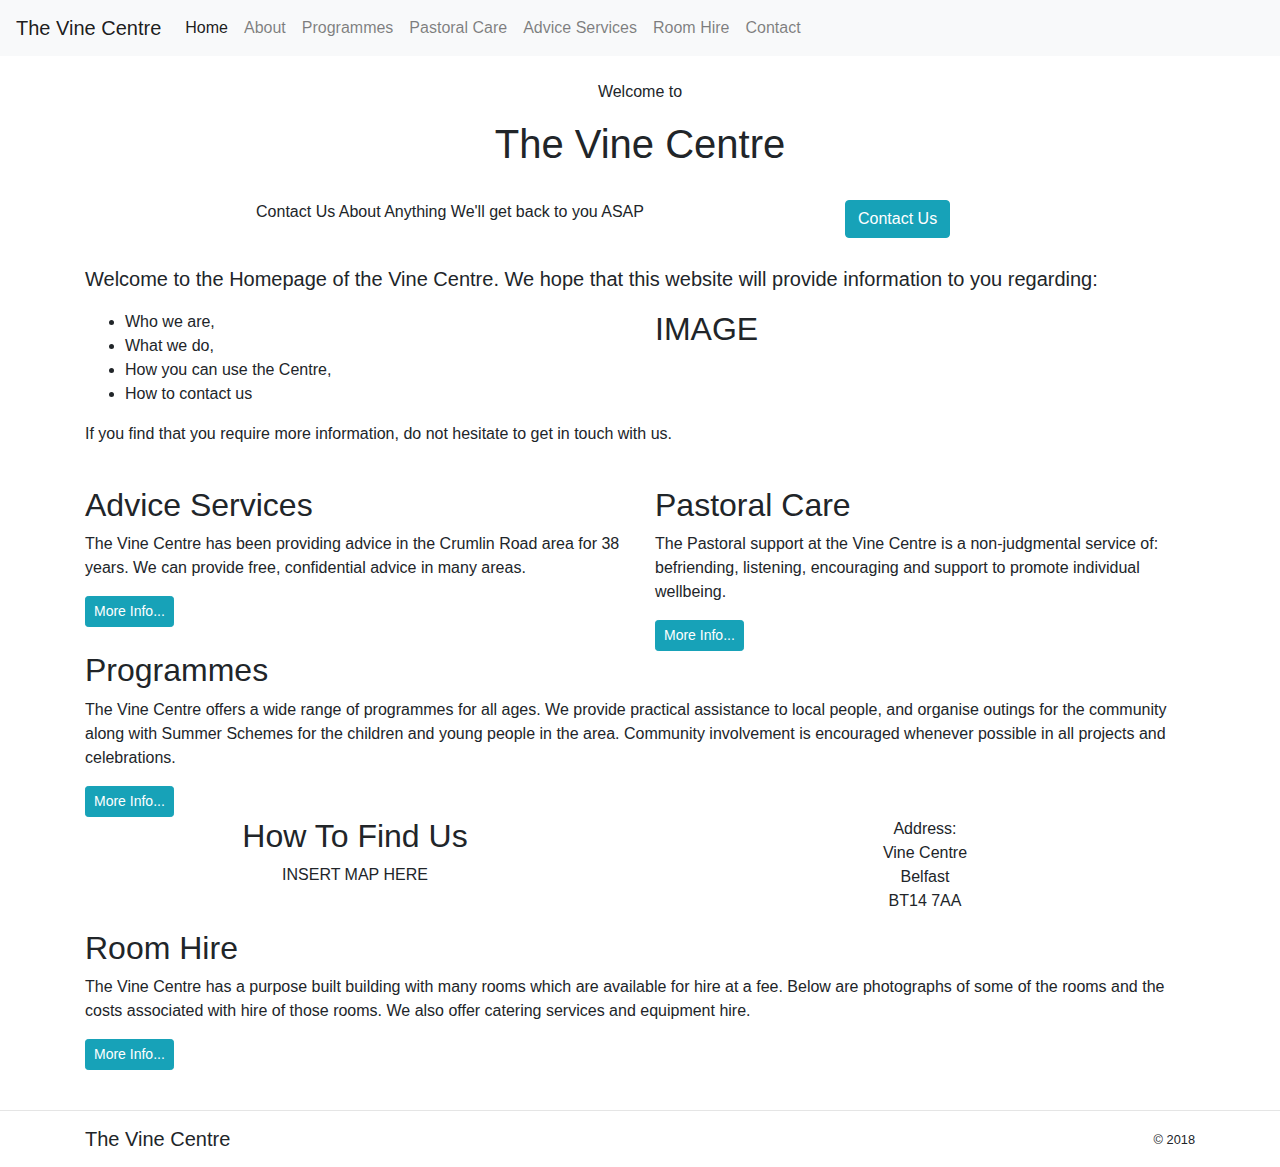
==== index.html @ 48b1f0ba "links added" ====
<!DOCTYPE html>
<html lang="en">

<head>
    <meta charset="UTF-8">
    <meta name="viewport" content="width=device-width, initial-scale=1.0 shrink-to-fit=no">
    <meta http-equiv="X-UA-Compatible" content="ie=edge">
    <title>The Vine Centre - Crumlin Road Belfast - Home</title>
    <link rel="stylesheet" href="https://maxcdn.bootstrapcdn.com/bootstrap/4.0.0/css/bootstrap.min.css" integrity="sha384-Gn5384xqQ1aoWXA+058RXPxPg6fy4IWvTNh0E263XmFcJlSAwiGgFAW/dAiS6JXm" crossorigin="anonymous">
</head>

<body>
    <header>
        <nav class="navbar navbar-expand-lg navbar-light bg-light">
            <a class="navbar-brand" href="#">The Vine Centre</a>
            <button class="navbar-toggler" type="button" data-toggle="collapse" data-target="#navbarNav" aria-controls="navbarNav" aria-expanded="false" aria-label="Toggle navigation">
                <span class="navbar-toggler-icon"></span>
            </button>
            <div class="collapse navbar-collapse" id="navbarNav">
                <ul class="navbar-nav">
                    <li class="nav-item active">
                        <a class="nav-link" href="/">Home <span class="sr-only">(current)</span></a>
                    </li>
                    <li class="nav-item">
                        <a class="nav-link" href="about.html">About</a>
                    </li>
                    <li class="nav-item">
                        <a class="nav-link" href="programmes.html">Programmes</a>
                    </li>
                    <li class="nav-item">
                        <a class="nav-link" href="pastoral.html">Pastoral Care</a>
                    </li>
                    <li class="nav-item">
                        <a class="nav-link" href="advice.html">Advice Services</a>
                    </li>
                    <li class="nav-item">
                        <a class="nav-link" href="rooms.html">Room Hire</a>
                    </li>
                    <li class="nav-item">
                        <a class="nav-link" href="contact.html">Contact</a>
                    </li>
                </ul>
            </div>
        </nav>
    </header>
    
    <br>
    
    <section class="text-center" id="hero">
        <p>Welcome to</p>
        <h1>The Vine Centre</h1>
    </section><!-- hero -->
    
    <br>
    
    <section id="contact-section">
        <div class="container">
            <div class="row">
                <div class="text-center d-none d-sm-inline col-sm-8">
                    <p>Contact Us About Anything We'll get back to you ASAP</p>
                </div>
                <div class="col-8 offset-4 col-sm-4 offset-sm-0">
                    <a href="/" class="btn btn-info">Contact Us</a>
                </div>
            </div>
        </div>
    </section><!-- contact-section -->
    
    <br>
    
    <section id="welcome">
        <div class="container">
            <div class="row">
                <div class="col-12">
                    <p class="lead">Welcome to the Homepage of the Vine Centre. We hope that this website will provide information to you regarding:</p>
                </div><!-- row -->
            </div>
                
            <div class="row">
                <div class="col-12 col-sm-6">
                    <ul>
                        <li>Who we are,</li>
                        <li>What we do,</li>
                        <li>How you can use the Centre,</li>
                        <li>How to contact us</li>
                    </ul>
                </div>
                
                <div class="d-none d-sm-block col-sm-6">
                    <h2>IMAGE</h2>
                </div>
            </div><!-- row -->
            
            <div class="row"> 
                <div class="col-12">
                    <p>If you find that you require more information, do not hesitate to get in touch with us.</p>
                </div>
            </div><!-- row -->
        </div>
    </section><!-- welcome -->
    
    <br>
    
    <section id="page-intros">
        <div class="container">
            <div class="row">
                <div class="col-12 col-sm-6" id="advice">
                    <h2>Advice Services</h2>
                    <p>The Vine Centre has been providing advice in the Crumlin Road area for 38 years. We can provide free, confidential advice in many areas.</p>
                    <a href="advice.html" class="btn btn-info btn-sm">More Info...</a>
                </div><!-- advice -->
                
                <div class="col-12 col-sm-6" id="pastoral">
                    <h2>Pastoral Care</h2>
                    <p> The Pastoral support at the Vine Centre is a non-judgmental service of: befriending, listening, encouraging and support to promote individual wellbeing.</p>
                    <a href="pastoral.html" class="btn btn-info btn-sm">More Info...</a>
                </div><!-- pastoral -->
                
                <div class="col-12" id="programmes">
                    <h2>Programmes</h2>
                    <p>The Vine Centre offers a wide range of programmes for all ages. We provide practical assistance to local people, and organise outings for the community along with Summer Schemes for the children and young people in the area.  Community involvement is encouraged whenever possible in all projects and celebrations.</p>
                    <a href="programmes.html" class="btn btn-info btn-sm">More Info...</a>
                </div><!-- programmes -->
            </div><!-- row -->
        
            <div class="row"> 
                <div class="col-12 col-md-12 col-lg-6 text-center" id="map">
                    <h2>How To Find Us</h2>
                    <p>INSERT MAP HERE</p>
                </div><!-- map -->
                
                <div class="d-none d-sm-none d-md-none d-lg-block col-md-6 text-center" id="address">
                    <address>
                        Address:<br>
                        Vine Centre<br>
                        Belfast<br>
                        BT14 7AA
                    </address>
                </div><!-- map -->
            </div><!-- row -->
            
            <div class="row"> 
                <div class="d-none d-xl-block col-xl-12" id="room-hire">
                    <h2>Room Hire</h2>
                    <p>The Vine Centre has a purpose built building with many rooms which are available for hire at a fee. Below are photographs of some of the rooms and the costs associated with hire of those rooms.  We also offer catering services and equipment hire.</p>
                    <a href="rooms.html" class="btn btn-info btn-sm">More Info...</a>
                </div><!-- room-hire -->
            </div><!-- row -->
        </div>
    </section><!-- page-intros -->
    
    <br>
    <hr>
    
    <footer>
        <div class="container">
            <div class="row">
                <div class="col-8 text-left">
                    <h5>The Vine Centre</h5>
                </div>
                <div class="col-4 text-right">
                    <p><small>&copy; 2018</small></p>
                </div>
            </div>
        </div>
    </footer>
    



    <script src="https://code.jquery.com/jquery-3.2.1.slim.min.js" integrity="sha384-KJ3o2DKtIkvYIK3UENzmM7KCkRr/rE9/Qpg6aAZGJwFDMVNA/GpGFF93hXpG5KkN" crossorigin="anonymous"></script>
    <script src="https://cdnjs.cloudflare.com/ajax/libs/popper.js/1.12.9/umd/popper.min.js" integrity="sha384-ApNbgh9B+Y1QKtv3Rn7W3mgPxhU9K/ScQsAP7hUibX39j7fakFPskvXusvfa0b4Q" crossorigin="anonymous"></script>
    <script src="https://maxcdn.bootstrapcdn.com/bootstrap/4.0.0/js/bootstrap.min.js" integrity="sha384-JZR6Spejh4U02d8jOt6vLEHfe/JQGiRRSQQxSfFWpi1MquVdAyjUar5+76PVCmYl" crossorigin="anonymous"></script>
</body>

</html>
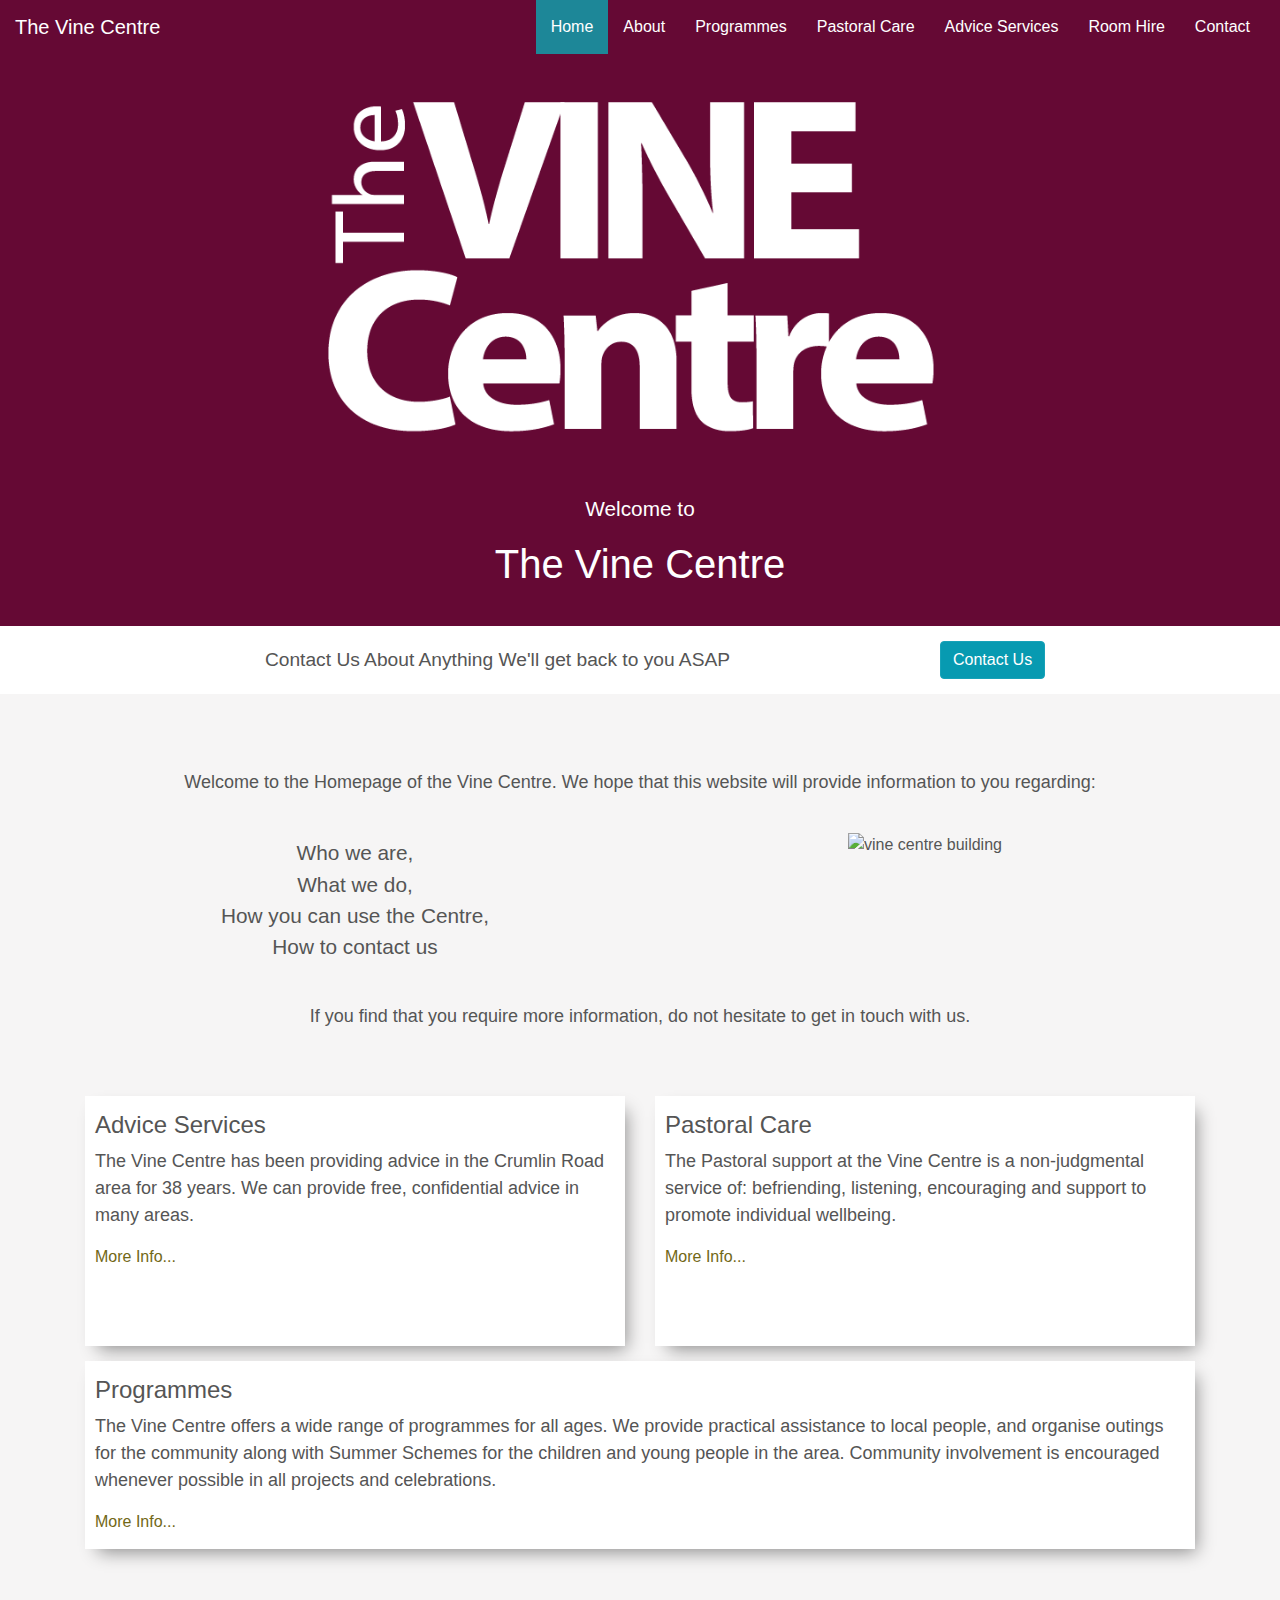
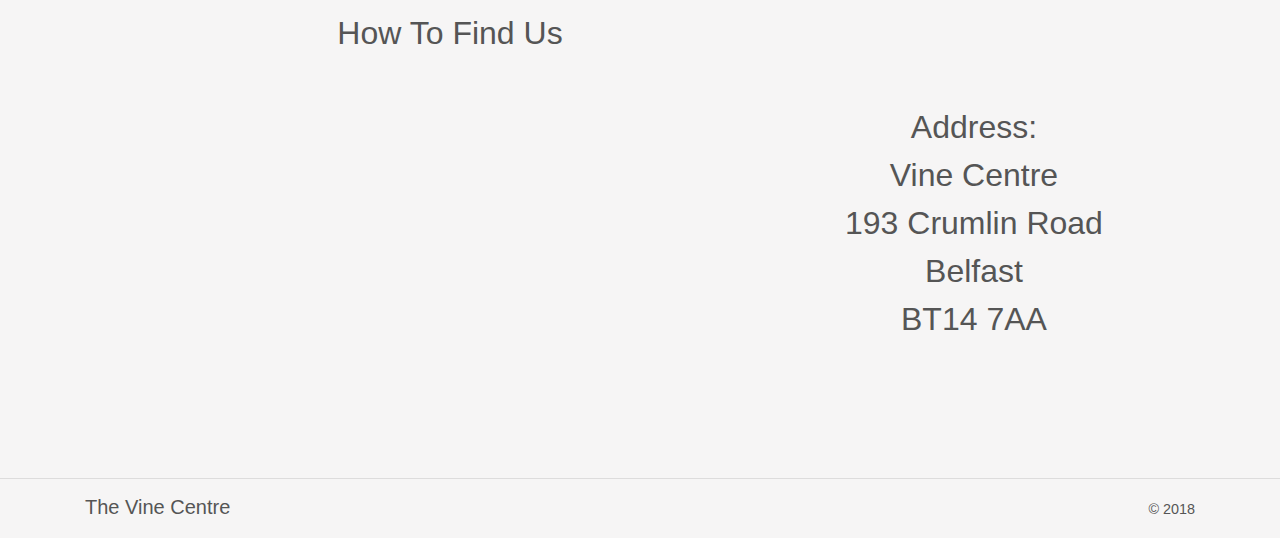
==== commit 28d673dc: "modified to fix responsive issues" ====
--- a/index.html
+++ b/index.html
@@ -7,19 +7,20 @@
     <meta http-equiv="X-UA-Compatible" content="ie=edge">
     <title>The Vine Centre - Crumlin Road Belfast - Home</title>
     <link rel="stylesheet" href="https://maxcdn.bootstrapcdn.com/bootstrap/4.0.0/css/bootstrap.min.css" integrity="sha384-Gn5384xqQ1aoWXA+058RXPxPg6fy4IWvTNh0E263XmFcJlSAwiGgFAW/dAiS6JXm" crossorigin="anonymous">
+    <link rel="stylesheet" href="assets/styles.css" type="text/css">
 </head>
 
 <body>
     <header>
-        <nav class="navbar navbar-expand-lg navbar-light bg-light">
-            <a class="navbar-brand" href="#">The Vine Centre</a>
-            <button class="navbar-toggler" type="button" data-toggle="collapse" data-target="#navbarNav" aria-controls="navbarNav" aria-expanded="false" aria-label="Toggle navigation">
+        <nav class="navbar navbar-expand-lg">
+            <a class="navbar-brand" href="index.html">The Vine Centre</a>
+            <button class="navbar-toggler custom-toggler" type="button" data-toggle="collapse" data-target="#navbarNav" aria-controls="navbarNav" aria-expanded="false" aria-label="Toggle navigation">
                 <span class="navbar-toggler-icon"></span>
             </button>
-            <div class="collapse navbar-collapse" id="navbarNav">
+            <div class="collapse navbar-collapse justify-content-end" id="navbarNav">
                 <ul class="navbar-nav">
                     <li class="nav-item active">
-                        <a class="nav-link" href="/">Home <span class="sr-only">(current)</span></a>
+                        <a class="nav-link" href="index.html">Home <span class="sr-only">(current)</span></a>
                     </li>
                     <li class="nav-item">
                         <a class="nav-link" href="about.html">About</a>
@@ -43,41 +44,39 @@
             </div>
         </nav>
     </header>
-    
-    <br>
+
     
     <section class="text-center" id="hero">
+        <img src="assets/images/logo.png" alt="vine centre logo"></img>
+        
         <p>Welcome to</p>
         <h1>The Vine Centre</h1>
     </section><!-- hero -->
     
-    <br>
     
-    <section id="contact-section">
+    <section class="contact-section">
         <div class="container">
             <div class="row">
-                <div class="text-center d-none d-sm-inline col-sm-8">
+                <div class="text-center d-none d-sm-inline col-sm-9">
                     <p>Contact Us About Anything We'll get back to you ASAP</p>
                 </div>
-                <div class="col-8 offset-4 col-sm-4 offset-sm-0">
+                <div class="col-8 offset-4 col-sm-3 offset-sm-0">
                     <a href="/" class="btn btn-info">Contact Us</a>
                 </div>
             </div>
         </div>
     </section><!-- contact-section -->
     
-    <br>
-    
-    <section id="welcome">
+    <section id="welcome" class="text-center">
         <div class="container">
             <div class="row">
                 <div class="col-12">
-                    <p class="lead">Welcome to the Homepage of the Vine Centre. We hope that this website will provide information to you regarding:</p>
+                    <p>Welcome to the Homepage of the Vine Centre. We hope that this website will provide information to you regarding:</p>
                 </div><!-- row -->
             </div>
                 
             <div class="row">
-                <div class="col-12 col-sm-6">
+                <div class="col-12 col-sm-6 centered-list">
                     <ul>
                         <li>Who we are,</li>
                         <li>What we do,</li>
@@ -87,7 +86,7 @@
                 </div>
                 
                 <div class="d-none d-sm-block col-sm-6">
-                    <h2>IMAGE</h2>
+                    <img src="assets/images/building.jpg" alt="vine centre building"></img>
                 </div>
             </div><!-- row -->
             
@@ -99,57 +98,53 @@
         </div>
     </section><!-- welcome -->
     
-    <br>
-    
     <section id="page-intros">
         <div class="container">
             <div class="row">
-                <div class="col-12 col-sm-6" id="advice">
-                    <h2>Advice Services</h2>
-                    <p>The Vine Centre has been providing advice in the Crumlin Road area for 38 years. We can provide free, confidential advice in many areas.</p>
-                    <a href="advice.html" class="btn btn-info btn-sm">More Info...</a>
+                <div class="col-12 col-sm-6">
+                    <div class="page-intro" id="advice">
+                        <h2>Advice Services</h2>
+                        <p>The Vine Centre has been providing advice in the Crumlin Road area for 38 years. We can provide free, confidential advice in many areas.</p>
+                        <a href="advice.html" class="basic-link">More Info...</a>
+                    </div>
                 </div><!-- advice -->
                 
-                <div class="col-12 col-sm-6" id="pastoral">
-                    <h2>Pastoral Care</h2>
-                    <p> The Pastoral support at the Vine Centre is a non-judgmental service of: befriending, listening, encouraging and support to promote individual wellbeing.</p>
-                    <a href="pastoral.html" class="btn btn-info btn-sm">More Info...</a>
+                <div class="col-12 col-sm-6">
+                    <div class="page-intro" id="pastoral">
+                        <h2>Pastoral Care</h2>
+                        <p> The Pastoral support at the Vine Centre is a non-judgmental service of: befriending, listening, encouraging and support to promote individual wellbeing.</p>
+                        <a href="pastoral.html" class="basic-link">More Info...</a>
+                    </div>
                 </div><!-- pastoral -->
                 
-                <div class="col-12" id="programmes">
-                    <h2>Programmes</h2>
-                    <p>The Vine Centre offers a wide range of programmes for all ages. We provide practical assistance to local people, and organise outings for the community along with Summer Schemes for the children and young people in the area.  Community involvement is encouraged whenever possible in all projects and celebrations.</p>
-                    <a href="programmes.html" class="btn btn-info btn-sm">More Info...</a>
+                <div class="col-12">
+                    <div class="page-intro" id="programmes">
+                        <h2>Programmes</h2>
+                        <p>The Vine Centre offers a wide range of programmes for all ages. We provide practical assistance to local people, and organise outings for the community along with Summer Schemes for the children and young people in the area.  Community involvement is encouraged whenever possible in all projects and celebrations.</p>
+                        <a href="programmes.html" class="basic-link">More Info...</a>
+                    </div>
                 </div><!-- programmes -->
             </div><!-- row -->
         
-            <div class="row"> 
-                <div class="col-12 col-md-12 col-lg-6 text-center" id="map">
+            <div class="row d-none d-sm-none d-md-none d-lg-flex text-center" id="find-us"> 
+                <div class="col-lg-8" id="map">
                     <h2>How To Find Us</h2>
-                    <p>INSERT MAP HERE</p>
+                    <iframe src="https://www.google.com/maps/embed?pb=!1m18!1m12!1m3!1d577.6693579149688!2d-5.948045269485392!3d54.60967498202597!2m3!1f0!2f0!3f0!3m2!1i1024!2i768!4f13.1!3m3!1m2!1s0x4861086d5f4a55f3%3A0xd86b7d46b3248354!2sVine+Centre!5e0!3m2!1sen!2suk!4v1519467440514" width="500" height="350" frameborder="0" style="border:0" allowfullscreen></iframe>
                 </div><!-- map -->
                 
-                <div class="d-none d-sm-none d-md-none d-lg-block col-md-6 text-center" id="address">
+                <div class="col-lg-4" id="address">
                     <address>
                         Address:<br>
                         Vine Centre<br>
+                        193 Crumlin Road<br>
                         Belfast<br>
                         BT14 7AA
                     </address>
                 </div><!-- map -->
             </div><!-- row -->
-            
-            <div class="row"> 
-                <div class="d-none d-xl-block col-xl-12" id="room-hire">
-                    <h2>Room Hire</h2>
-                    <p>The Vine Centre has a purpose built building with many rooms which are available for hire at a fee. Below are photographs of some of the rooms and the costs associated with hire of those rooms.  We also offer catering services and equipment hire.</p>
-                    <a href="rooms.html" class="btn btn-info btn-sm">More Info...</a>
-                </div><!-- room-hire -->
-            </div><!-- row -->
         </div>
     </section><!-- page-intros -->
-    
-    <br>
+
     <hr>
     
     <footer>
--- a/assets/styles.css
+++ b/assets/styles.css
@@ -0,0 +1,229 @@
+/*GLOBAL STYLES*/
+body {
+    background-color: #f6f5f5;
+    color: #555555;
+}
+
+section {
+  padding:15px 0;
+}
+
+img {
+    width: 100%;
+}
+
+p {
+    font-size: 18px;
+}
+
+.btn-info {
+    background-color: #079AB1;
+}
+
+ul {
+    list-style: none;
+    text-align: center;
+    padding: 5px 0 5px 0;
+}
+
+a.basic-link:link, a.basic-link:visited {
+    color: #726816;
+    transition: ease-in 0.1s;
+}
+
+a.basic-link:hover, a.basic-link:active {
+    display: inline-block;
+    color: #dbcf67;
+    text-decoration: none;
+    transform: translate(2px);
+}
+
+
+/*NAVIGATION*/
+
+.navbar {
+	background: #650934;
+}
+
+.navbar-brand {
+    color: white;
+}
+
+.custom-toggler.navbar-toggler {
+    border-color: rgb(255,255,255);
+}
+
+
+/*I had to search for solution to change colour of toggler. Solution was found on codepen*/
+.custom-toggler .navbar-toggler-icon {
+  background-image: url("data:image/svg+xml;charset=utf8,%3Csvg viewBox='0 0 32 32' xmlns='http://www.w3.org/2000/svg'%3E%3Cpath stroke='rgba(255,255,255, 1)' stroke-width='2' stroke-linecap='round' stroke-miterlimit='10' d='M4 8h24M4 16h24M4 24h24'/%3E%3C/svg%3E");
+}
+
+#navbarNav .nav-link {
+	color: white;
+	margin: 7px;
+}
+
+#navbarNav .nav-item:hover {
+    background-color:#9b0d4f;
+}
+
+#navbarNav .active, #navbarNav .active:hover  {
+    background-color: #1D8798;
+}
+
+
+@media (min-width: 992px) {
+    .navbar {
+        padding:0 15px 0 15px;
+    }
+    
+    .navbar-nav {
+        padding: 0;
+    }
+}
+
+
+
+/*INDEX*/
+
+/*hero*/
+#hero {
+    background-color: #650934;
+    color: white;
+}
+
+#hero p {
+    margin-top: 10px;
+    font-size: 1.3em;
+}
+
+@media (min-width: 576px) {
+    #hero img {
+        width: 50%;
+    }
+}
+
+
+@media (min-width: 768px) {
+    #hero {
+        padding-bottom: 30px;
+    }
+    
+    #hero p {
+        margin-top: 50px;
+    }
+}
+
+
+@media (min-width: 992px) {
+    #hero {
+        padding-top: 40px;
+    }
+}
+
+
+/*contact-section*/
+.contact-section {
+    background-color:white;
+}
+
+@media (min-width: 576px) {
+    .contact-section p {
+        margin-top: 10px;
+        margin-bottom: 0;
+        font-size: 0.93em;
+    }
+}
+
+
+@media (min-width: 992px) {
+    .contact-section p  {
+        margin-top: 5px;
+        font-size: 1.2em;
+    }
+}
+
+
+
+/*welcome*/
+@media (min-width: 576px) {
+    #welcome .centered-list {
+        display: flex;
+        align-items: center;
+        justify-content: center;
+    }
+}
+
+
+@media (min-width: 768px) {
+    #welcome {
+        margin-top: 40px;
+    }
+    
+    #welcome .centered-list {
+        font-size: 1.3em;
+    }
+    
+    #welcome img {
+        width: 80%;
+    }
+    
+    #welcome p:first-child {
+        padding-bottom: 20px;
+    }
+    
+    #welcome p:last-child {
+        padding-top: 20px;
+    }
+}
+
+
+
+/*page-intros*/
+
+.page-intro {
+    background-color: white;
+    margin-bottom: 15px;
+    padding: 15px 10px;
+    -webkit-box-shadow: 7px 9px 17px -6px rgba(0,0,0,0.43);
+    -moz-box-shadow: 7px 9px 17px -6px rgba(0,0,0,0.43);
+    box-shadow: 7px 9px 17px -6px rgba(0,0,0,0.43);
+    flex: 0 1;
+}
+
+
+@media (min-width: 576px) {
+    .page-intro h2{
+        font-size: 1.5em;
+    }
+    
+    #advice, #pastoral {
+        min-height: 300px;
+    }
+}
+
+
+@media (min-width: 768px) {
+    
+    #advice, #pastoral {
+        min-height: 250px;
+    }
+}
+
+
+
+/*HOW TO FIND US*/
+#find-us {
+    margin-top: 50px;
+}
+
+#find-us iframe {
+    margin-top: 30px;
+}
+
+#address {
+    display: flex;
+    align-items: center;
+    font-size: 2em;
+}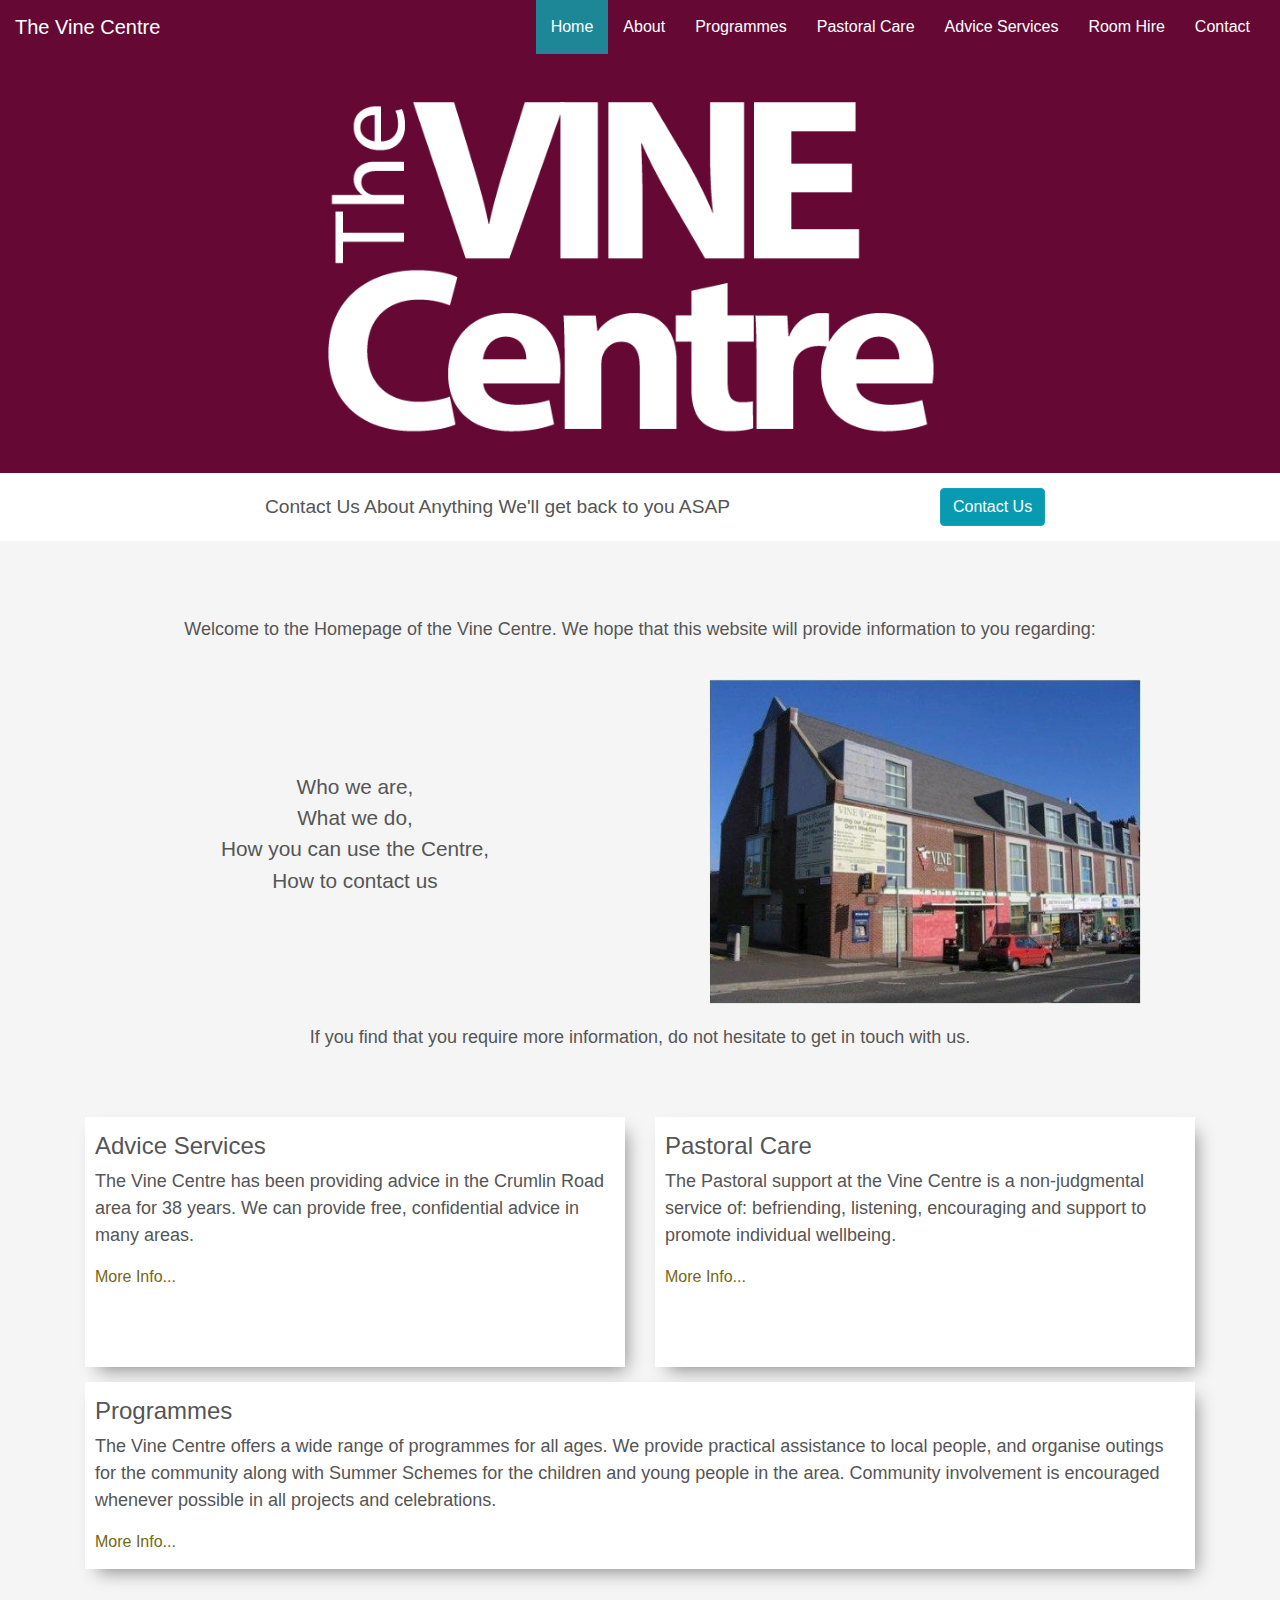
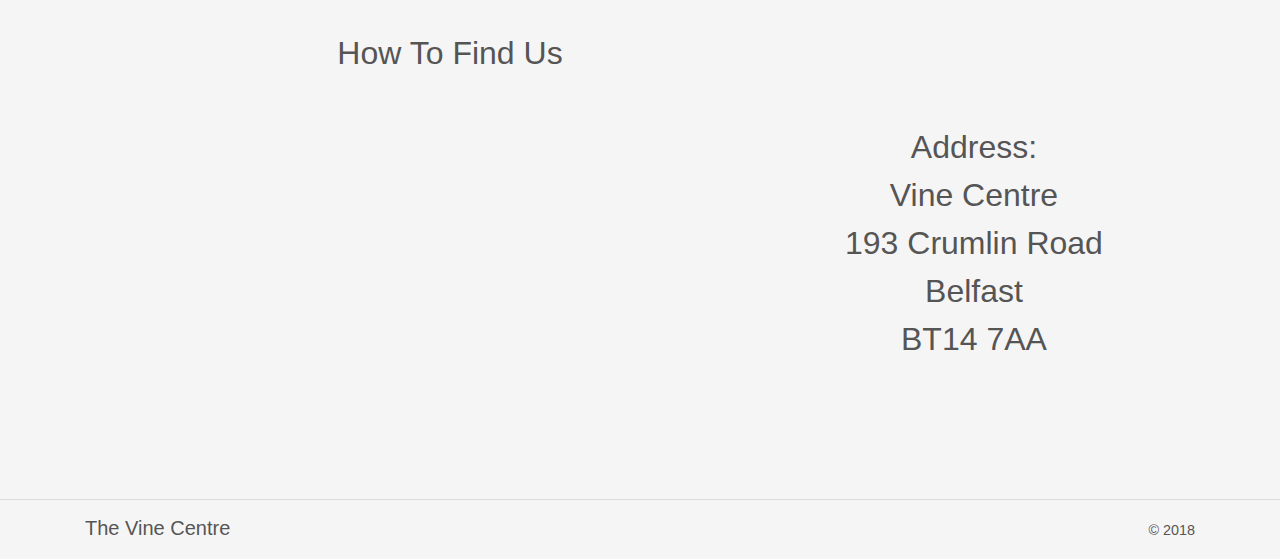
==== commit 0422bbf4: "modified to fix responsive issues" ====
--- a/index.html
+++ b/index.html
@@ -48,9 +48,6 @@
     
     <section class="text-center" id="hero">
         <img src="assets/images/logo.png" alt="vine centre logo"></img>
-        
-        <p>Welcome to</p>
-        <h1>The Vine Centre</h1>
     </section><!-- hero -->
     
     
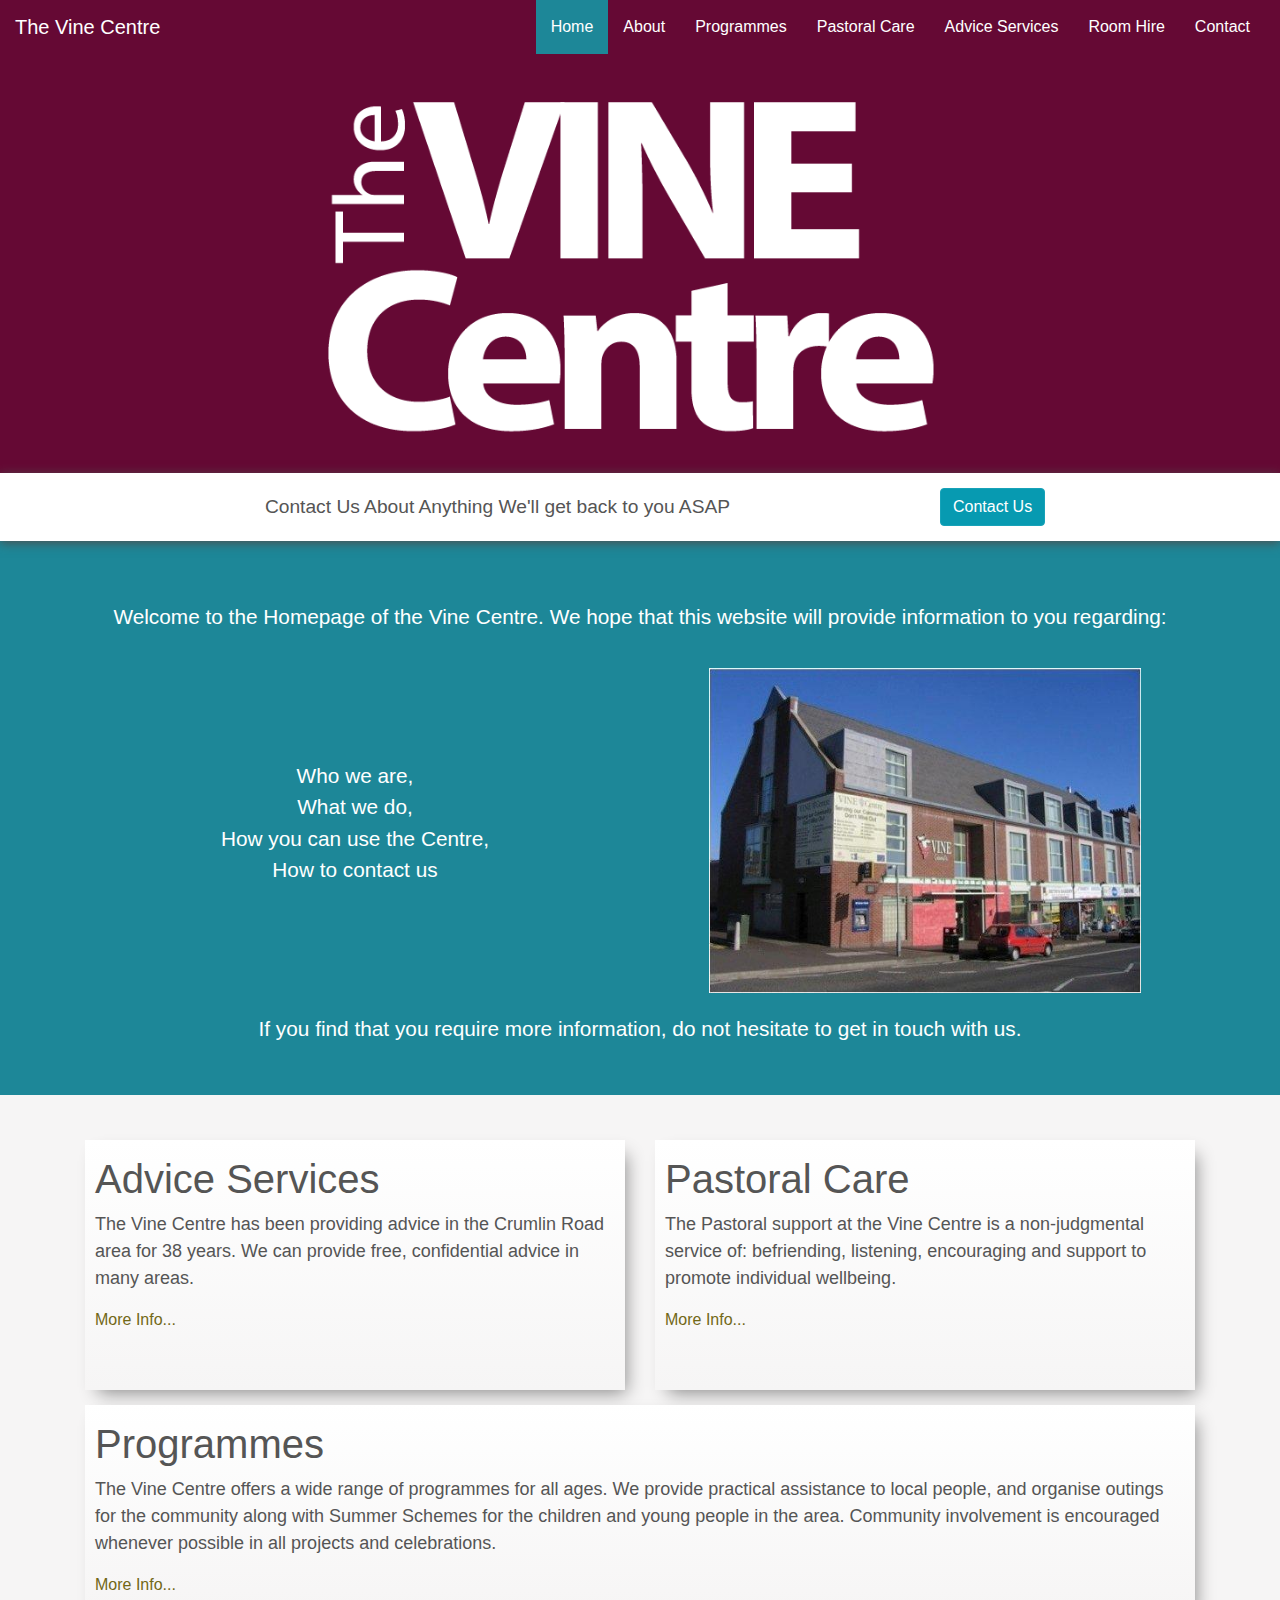
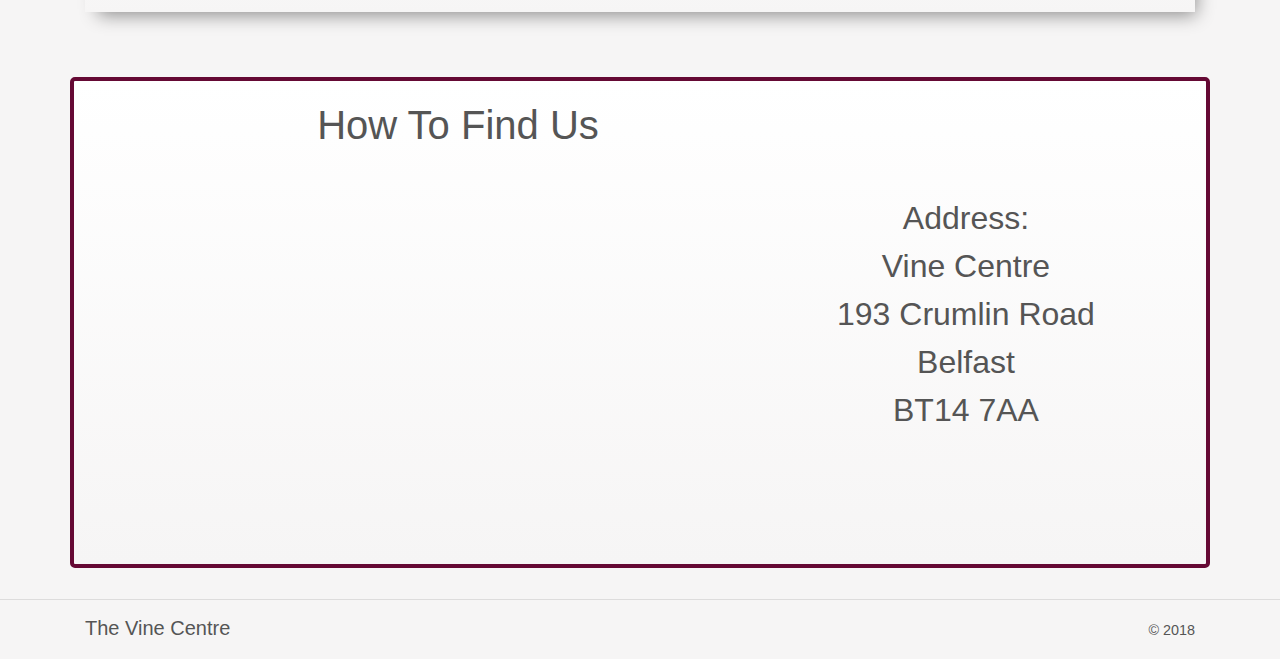
==== commit 7ba0578c: "contact-modal added" ====
--- a/index.html
+++ b/index.html
@@ -58,7 +58,7 @@
                     <p>Contact Us About Anything We'll get back to you ASAP</p>
                 </div>
                 <div class="col-8 offset-4 col-sm-3 offset-sm-0">
-                    <a href="/" class="btn btn-info">Contact Us</a>
+                    <button type="button" class="btn btn-info" data-toggle="modal" data-target="#contact-modal">Contact Us</button>
                 </div>
             </div>
         </div>
@@ -123,13 +123,13 @@
                 </div><!-- programmes -->
             </div><!-- row -->
         
-            <div class="row d-none d-sm-none d-md-none d-lg-flex text-center" id="find-us"> 
-                <div class="col-lg-8" id="map">
+            <div class="row d-none d-sm-none d-md-none d-lg-flex text-center find-us"> 
+                <div class="col-lg-8">
                     <h2>How To Find Us</h2>
                     <iframe src="https://www.google.com/maps/embed?pb=!1m18!1m12!1m3!1d577.6693579149688!2d-5.948045269485392!3d54.60967498202597!2m3!1f0!2f0!3f0!3m2!1i1024!2i768!4f13.1!3m3!1m2!1s0x4861086d5f4a55f3%3A0xd86b7d46b3248354!2sVine+Centre!5e0!3m2!1sen!2suk!4v1519467440514" width="500" height="350" frameborder="0" style="border:0" allowfullscreen></iframe>
                 </div><!-- map -->
                 
-                <div class="col-lg-4" id="address">
+                <div class="col-lg-4 address">
                     <address>
                         Address:<br>
                         Vine Centre<br>
@@ -157,6 +157,80 @@
         </div>
     </footer>
     
+    
+    
+    <!-- contact-modal -->
+    <div class="modal fade" id="contact-modal" tabindex="-1" role="dialog" aria-labelledby="contactUs" aria-hidden="true">
+        <div class="modal-dialog modal-dialog-centered" role="document">
+            <div class="modal-content">
+                <div class="modal-header">
+                    <h3 class="modal-title text-center">Contact Us</h3>
+                    
+                    <button type="button" class="close" data-dismiss="modal" aria-label="Close">
+                    <span aria-hidden="true">&times;</span>
+                    </button>
+                </div><!-- modal-header -->
+                
+                <div class="modal-body">
+                    <form role="form" id="contact-form">
+				        <div class="form-group">
+					        <label class="sr-only" for="contact-name">Your Name</label>
+					        <input type="text" class="form-control" id="contact-name" name="name" placeholder="Your Name" required>
+				        </div><!--/Form Group-->
+							
+				        <div class="form-group">
+					        <label class="sr-only" for="contact-email">Email Address</label>
+					        <input type="email" class="form-control" id="contact-email" name="email" placeholder="Email Address" required>
+				        </div><!--/Form Group-->
+							
+				        <div class="form-group">
+					        <label class="sr-only" for="contact-tel">Telephone Number</label>
+					        <input type="text" class="form-control" id="contact-tel" name="tel" placeholder="Tel">
+				        </div><!--/Form Group-->
+							
+                        <p>Please select reason&frasl;s you wish to be contacted</p>
+                        
+				        <div class="checkbox">
+					        <label>
+						        <input type="checkbox" id="pastoral-care" name="pastoral-care" value="YES"> Pastoral Care
+					        </label>
+  				        </div>
+							
+				        <div class="checkbox">
+				            <label>
+						        <input type="checkbox" id="advice-services" name="advice-services" value="YES"> Advice Services
+					        </label>
+  				        </div>
+							
+				        <div class="checkbox">
+					        <label>
+						        <input type="checkbox" id="room-hire" name="room-hire" value="YES"> Room Hire
+					        </label>
+  				        </div>
+							
+				        <div class="checkbox">
+					        <label>
+						        <input type="checkbox" id="other-programmes" name="other-programmes" value="YES"> Other Programmes
+					        </label>
+  				        </div>
+							
+		                <div class="form-group">
+		                    <label class="sr-only" for="message">Message</label>
+				            <textarea class="form-control" id="message" name="message" rows="5" placeholder="Message"></textarea>
+  				        </div>
+				
+				        <input type="submit" name="submit" class="btn btn-success" value="Send">
+		            </form>
+                </div><!-- modal-body -->
+          
+                <div class="modal-footer">
+                    <a href="contact.html" class="btn btn-info">More Contact Info...</a>
+                    <button type="button" class="btn btn-secondary" data-dismiss="modal">Close</button>
+                </div><!-- modal-footer -->
+            </div><!-- modal-content -->
+        </div><!-- modal-dialogue -->
+    </div><!-- contact-modal -->
+    
 
 
 
--- a/assets/styles.css
+++ b/assets/styles.css
@@ -6,6 +6,14 @@
 
 section {
   padding:15px 0;
+}
+
+h1 {
+    font-size: 4em;
+}
+
+h2 {
+    font-size: 2.5em;
 }
 
 img {
@@ -90,12 +98,6 @@
 /*hero*/
 #hero {
     background-color: #650934;
-    color: white;
-}
-
-#hero p {
-    margin-top: 10px;
-    font-size: 1.3em;
 }
 
 @media (min-width: 576px) {
@@ -109,10 +111,6 @@
     #hero {
         padding-bottom: 30px;
     }
-    
-    #hero p {
-        margin-top: 50px;
-    }
 }
 
 
@@ -125,7 +123,12 @@
 
 /*contact-section*/
 .contact-section {
+    position: relative;
     background-color:white;
+    -webkit-box-shadow: 0px 2px 10px 0px rgba(78,78,78,1);
+    -moz-box-shadow: 0px 2px 10px 0px rgba(78,78,78,1);
+    box-shadow: 0px 2px 10px 0px rgba(78,78,78,1);
+    z-index: 1;
 }
 
 @media (min-width: 576px) {
@@ -147,8 +150,17 @@
 
 
 /*welcome*/
-@media (min-width: 576px) {
-    #welcome .centered-list {
+#welcome {
+    background-color: #1D8798;
+    color: white;
+}
+
+#welcome p {
+    font-size: 1.3em;
+}
+
+@media (min-width: 576px) {
+    .centered-list {
         display: flex;
         align-items: center;
         justify-content: center;
@@ -158,7 +170,7 @@
 
 @media (min-width: 768px) {
     #welcome {
-        margin-top: 40px;
+        padding-top: 40px;
     }
     
     #welcome .centered-list {
@@ -181,20 +193,27 @@
 
 
 /*page-intros*/
+#page-intros {
+    margin-top: 30px;
+}
+
+#page-intros .page-intro {
+    margin-bottom: 15px;
+}
+
 
 .page-intro {
     background-color: white;
-    margin-bottom: 15px;
+    background: linear-gradient(white, #f6f5f5);
     padding: 15px 10px;
     -webkit-box-shadow: 7px 9px 17px -6px rgba(0,0,0,0.43);
     -moz-box-shadow: 7px 9px 17px -6px rgba(0,0,0,0.43);
     box-shadow: 7px 9px 17px -6px rgba(0,0,0,0.43);
-    flex: 0 1;
-}
-
-
-@media (min-width: 576px) {
-    .page-intro h2{
+}
+
+
+@media (min-width: 576px) {
+    #page-intros .page-intro h2{
         font-size: 1.5em;
     }
     
@@ -205,25 +224,248 @@
 
 
 @media (min-width: 768px) {
-    
     #advice, #pastoral {
         min-height: 250px;
     }
-}
-
-
-
-/*HOW TO FIND US*/
-#find-us {
+    
+    #page-intros .page-intro h2{
+        font-size: 2em;
+    }
+}
+
+
+@media (min-width: 992px) {
+    #page-intros .page-intro h2 {
+        font-size: 2.5em;
+    }
+}
+
+
+
+/*How to find us*/
+.find-us {
     margin-top: 50px;
-}
-
-#find-us iframe {
+    padding: 20px;
+    background-color: white;
+    background: linear-gradient(white, #f6f5f5);
+    border: solid 4px #650934;
+    border-radius: 5px;
+}
+
+.find-us iframe {
     margin-top: 30px;
 }
 
-#address {
+.address {
     display: flex;
     align-items: center;
     font-size: 2em;
+}
+
+
+
+
+/*ABOUT US*/
+
+#about img {
+    padding: 10px;
+}
+
+#staff .col-12 {
+    margin: 20px 0;
+}
+
+.staff-member {
+    background: linear-gradient(#1b6470, #12454d);
+    padding: 20px 0;
+    color: white;
+}
+
+.staff-member img {
+    width: 45%;
+    margin-bottom: 10px;
+    -webkit-box-shadow: 7px 9px 17px -6px rgba(0,0,0,0.43);
+    -moz-box-shadow: 7px 9px 17px -6px rgba(0,0,0,0.43);
+    box-shadow: 7px 9px 17px -6px rgba(0,0,0,0.43);
+}
+
+#famous-faces img {
+    padding: 20px 0;
+}
+
+.modal-body p {
+    font-size: 16px;
+}
+
+.modal-body img {
+    margin: 5px 0 20px 0;
+}
+
+.modal-body h4 {
+    margin-top: 50px;
+}
+
+
+@media (min-width: 576px) {
+    .staff-member img {
+    width: 35%;
+    }
+}
+
+
+@media (min-width: 768px) {
+    .staff-member img {
+    width: 45%;
+    }
+}
+
+@media (min-width: 992px) {
+    #famous-faces img {
+        width: 60%;
+    }
+}
+
+
+/*PASTORAL CARE*/
+.article-img {
+    margin: 30px 0;
+}
+
+.support-worker {
+    margin-bottom: 20px;
+}
+
+@media (min-width: 576px) {
+    .article-img {
+    width: 90%;
+    }
+}
+
+
+@media (min-width: 768px) {
+    .article-img {
+    width: 80%;
+    }
+}
+
+
+@media (min-width: 992px) {
+    .article-img {
+    width: 70%;
+    }
+}
+
+
+
+/*ADVICE SERVICES*/
+#advice-list {
+    margin-top: 40px;
+    font-size: 1.2em;
+}
+
+
+
+/*ROOM HIRE*/
+#rooms {
+    background: url("images/rooms/room_hire_bg.jpg") center center fixed repeat;
+}
+
+
+.room {
+    background-color: white;
+    padding: 15px 10px;
+    margin: 40px 0;
+}
+
+.room h3 {
+    margin-bottom: 0;
+}
+
+.room img {
+    width: 100%;
+    margin-bottom: 20px;
+    -webkit-box-shadow: 5px 5px 5px 0px rgba(0,0,0,0.5);
+    -moz-box-shadow: 5px 5px 5px 0px rgba(0,0,0,0.5);
+    box-shadow: 5px 5px 5px 0px rgba(0,0,0,0.5);
+}
+
+.hourly{
+    background-color: #99914b;
+}
+
+.daily{
+    background-color: #03434d;
+}
+
+.hourly, .daily {
+    color: white;
+    font-size: 1.2em;
+    display: inline-block;
+    min-width: 250px;
+    padding: 20px 20px;
+}
+
+.custom-table {
+    background-color: white;
+    padding: 20px;
+    border: solid 4px #650934;
+    border-radius: 5px;
+}
+
+.room, .hourly, .daily {
+    border-radius: 5px;
+}
+
+#equipment {
+    margin-top: 20px;
+}
+
+
+@media (min-width: 576px) {
+    .room img {
+        width: auto;
+    }
+}
+
+
+@media (min-width: 768px) {
+    .room img {
+        width: 100%;
+    }
+    
+    #equipment {
+        margin-top: 0;
+    }
+}
+
+@media (min-width: 992px) {
+    .room img {
+        width: auto;
+    }
+}
+
+
+/*CONTACT*/
+
+
+#contact-info .col-12 {
+    margin-top: 50px;
+}
+
+#contact-map .find-us {
+    margin-top: 0px;
+}
+
+
+@media (max-width: 350px) {
+    .hide {
+        display: none;
+    }
+}
+
+
+@media (max-width: 576px) {
+    #contact-info .custom-table {
+        padding: 20px 0;
+    }
 }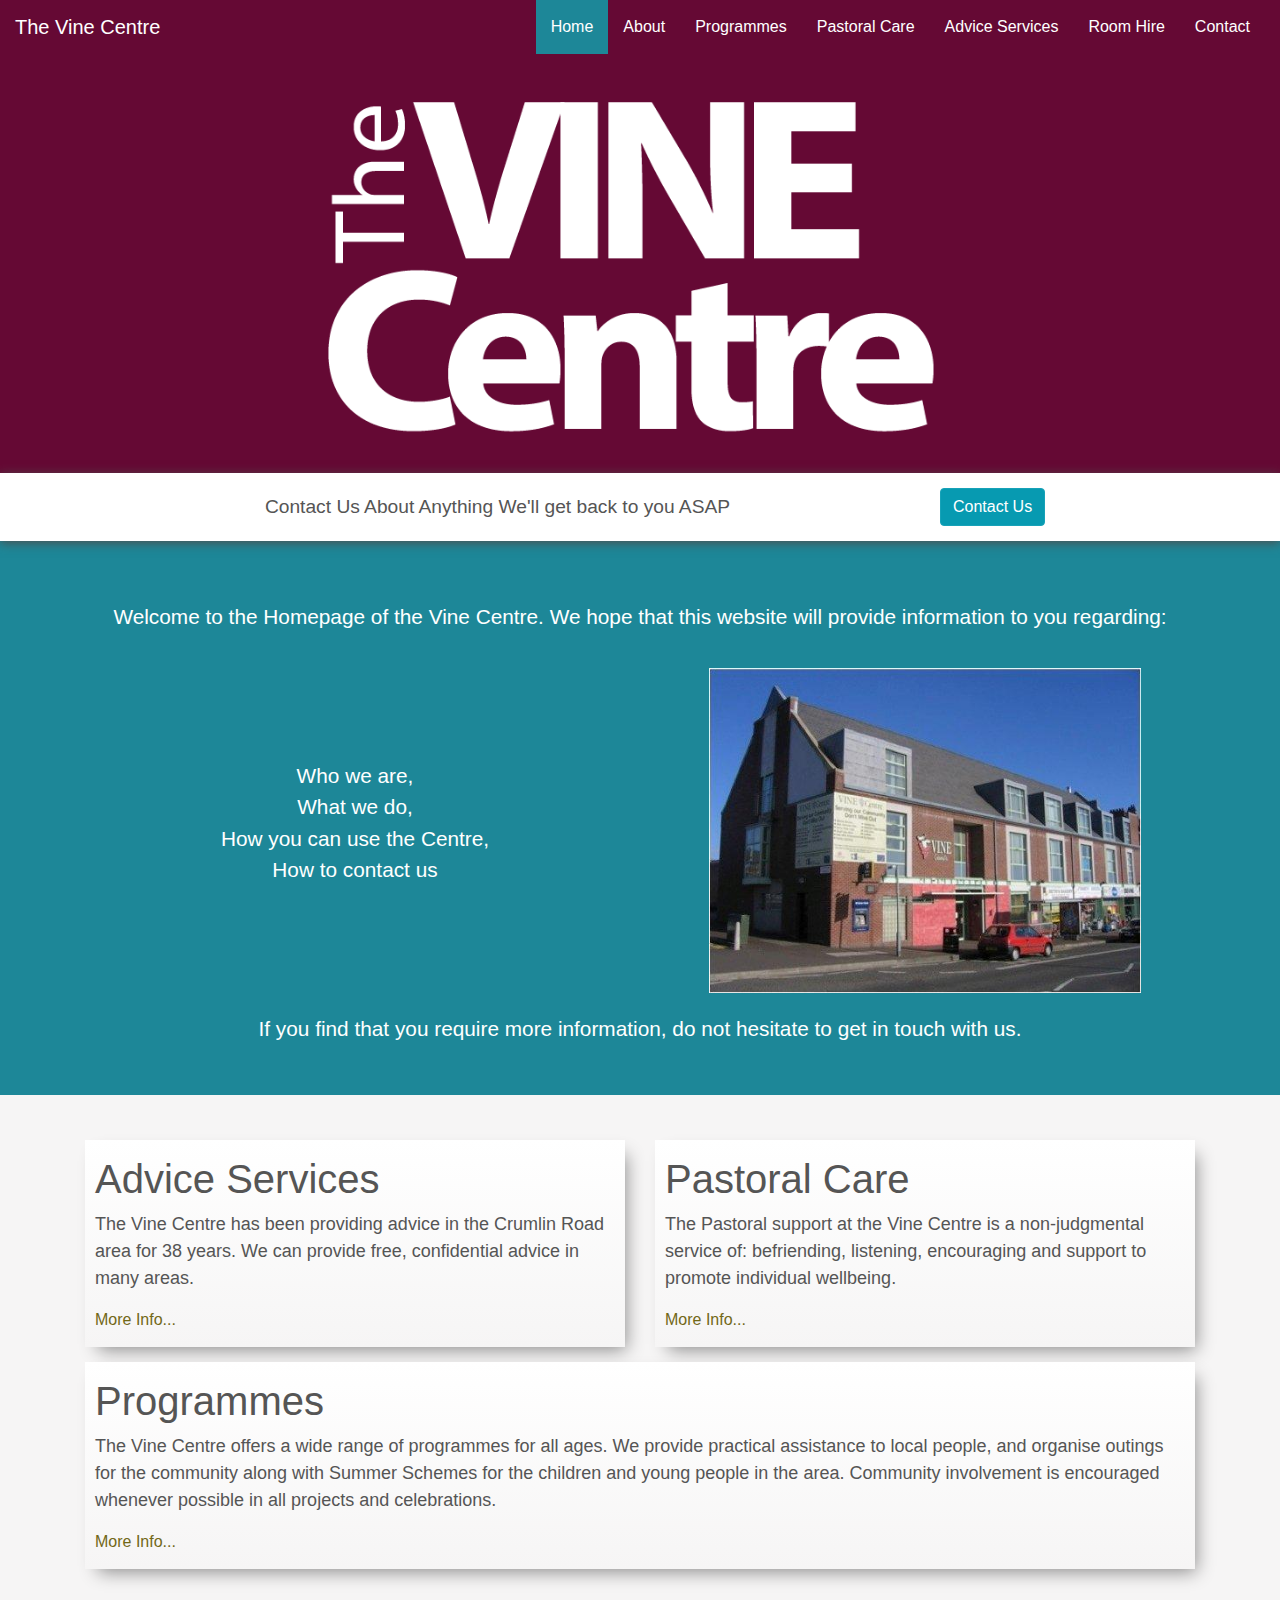
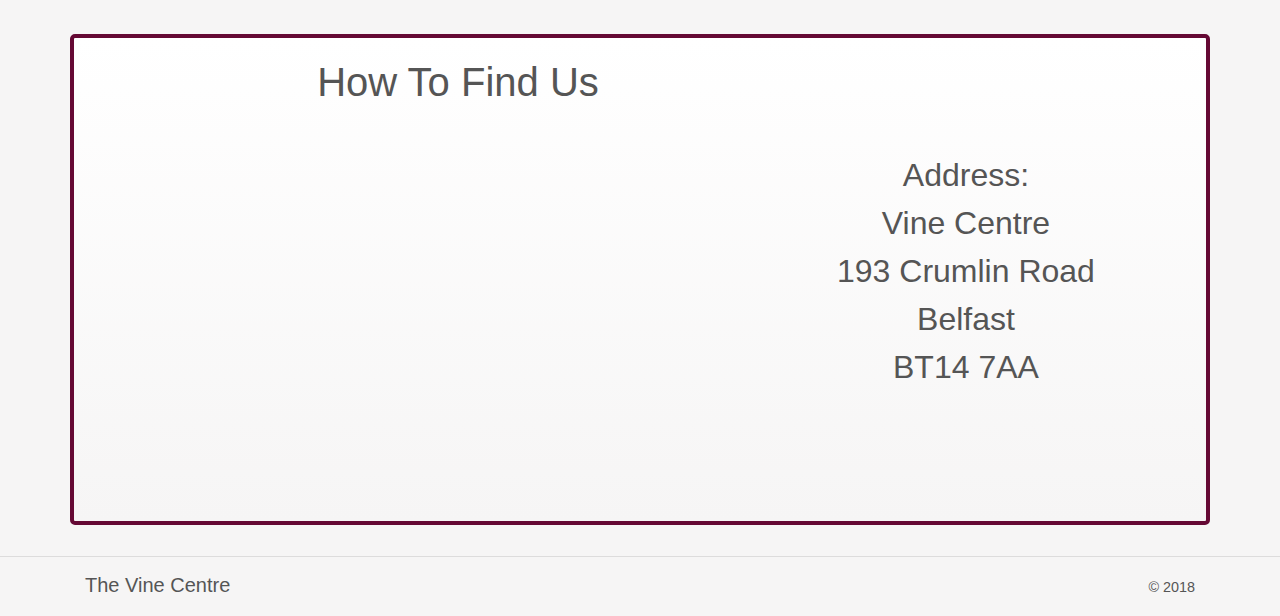
==== commit 5a1e1034: "deleted redundant ids" ====
--- a/index.html
+++ b/index.html
@@ -99,7 +99,7 @@
         <div class="container">
             <div class="row">
                 <div class="col-12 col-sm-6">
-                    <div class="page-intro" id="advice">
+                    <div class="page-intro">
                         <h2>Advice Services</h2>
                         <p>The Vine Centre has been providing advice in the Crumlin Road area for 38 years. We can provide free, confidential advice in many areas.</p>
                         <a href="advice.html" class="basic-link">More Info...</a>
@@ -107,7 +107,7 @@
                 </div><!-- advice -->
                 
                 <div class="col-12 col-sm-6">
-                    <div class="page-intro" id="pastoral">
+                    <div class="page-intro">
                         <h2>Pastoral Care</h2>
                         <p> The Pastoral support at the Vine Centre is a non-judgmental service of: befriending, listening, encouraging and support to promote individual wellbeing.</p>
                         <a href="pastoral.html" class="basic-link">More Info...</a>
@@ -115,7 +115,7 @@
                 </div><!-- pastoral -->
                 
                 <div class="col-12">
-                    <div class="page-intro" id="programmes">
+                    <div class="page-intro">
                         <h2>Programmes</h2>
                         <p>The Vine Centre offers a wide range of programmes for all ages. We provide practical assistance to local people, and organise outings for the community along with Summer Schemes for the children and young people in the area.  Community involvement is encouraged whenever possible in all projects and celebrations.</p>
                         <a href="programmes.html" class="basic-link">More Info...</a>
